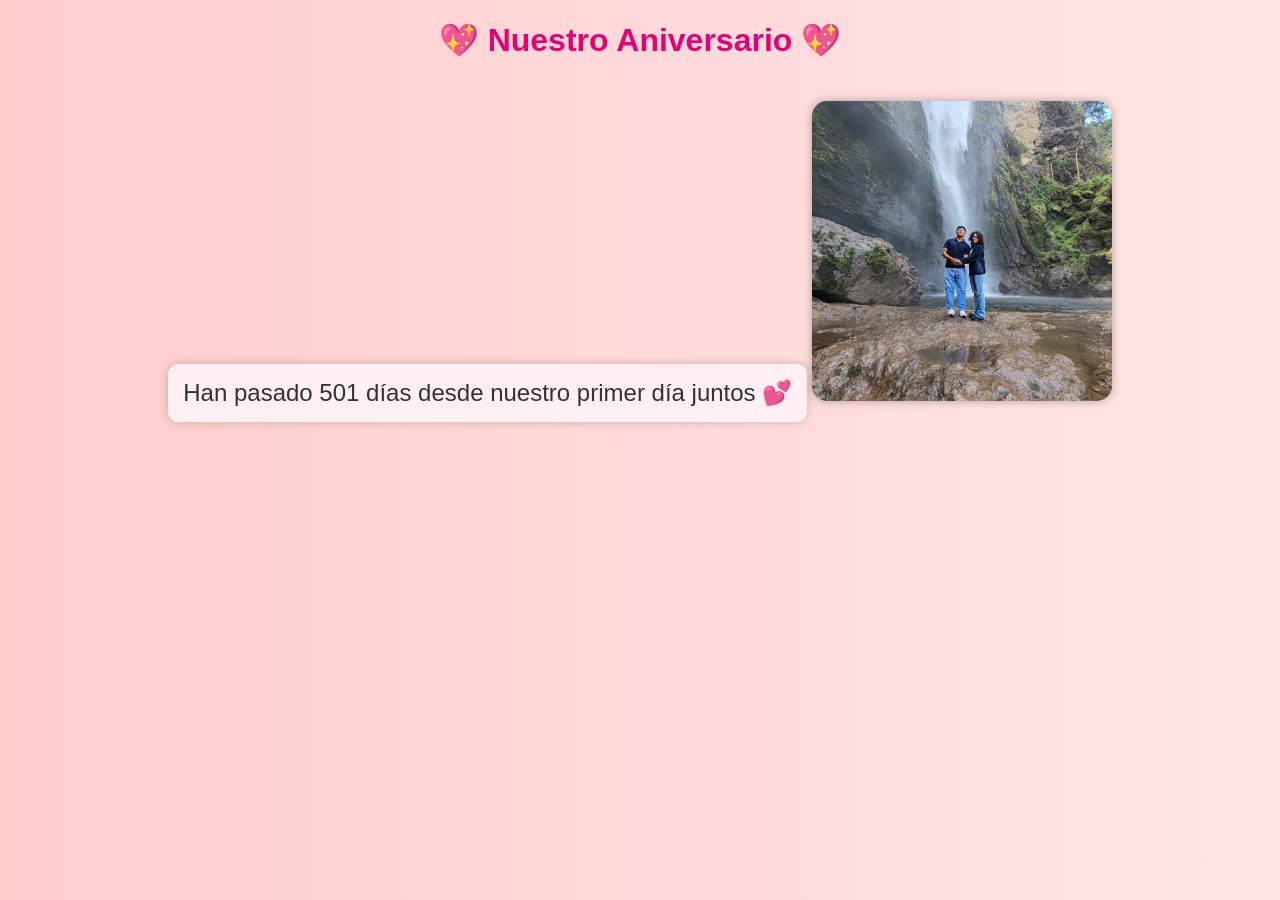
==== index2.html @ e00cb823 "Update index2.html" ====
<!DOCTYPE html>
<html lang="es">
<head>
    <meta charset="UTF-8">
    <title>Contador de Aniversario</title>
    <style>
        body {
            font-family: 'Arial', sans-serif;
            background: linear-gradient(to right, #ffcccc, #ffe6e6);
            text-align: center;
            color: #333;
        }
        h1 {
            color: #e60073;
        }
        #contador {
            font-size: 24px;
            margin-top: 20px;
            background: #fff0f5;
            padding: 15px;
            border-radius: 10px;
            display: inline-block;
            box-shadow: 0 0 10px rgba(0,0,0,0.2);
        }
    </style>
</head>
<body>
    <h1>💖 Nuestro Aniversario 💖</h1>
    <div id="contador"></div>
<img src="e1.jpg" alt="Nuestra foto juntos" width="300" style="margin-top:20px; border-radius:15px; box-shadow:0 0 10px rgba(0,0,0,0.3);">
    <script>
        // Cambia esta fecha por la de tu aniversari
        const fechaAniversario = new Date("2025-07-23"); 

        function actualizarContador() {
            const hoy = new Date();
            const diferencia = hoy - fechaAniversario;
            const dias = Math.floor(diferencia / (1000 * 60 * 60 * 24));
            document.getElementById("contador").innerHTML = 
                "Han pasado " + dias + " días desde nuestro primer día juntos 💕";
        }

        actualizarContador();
    </script>
</body>
</html>
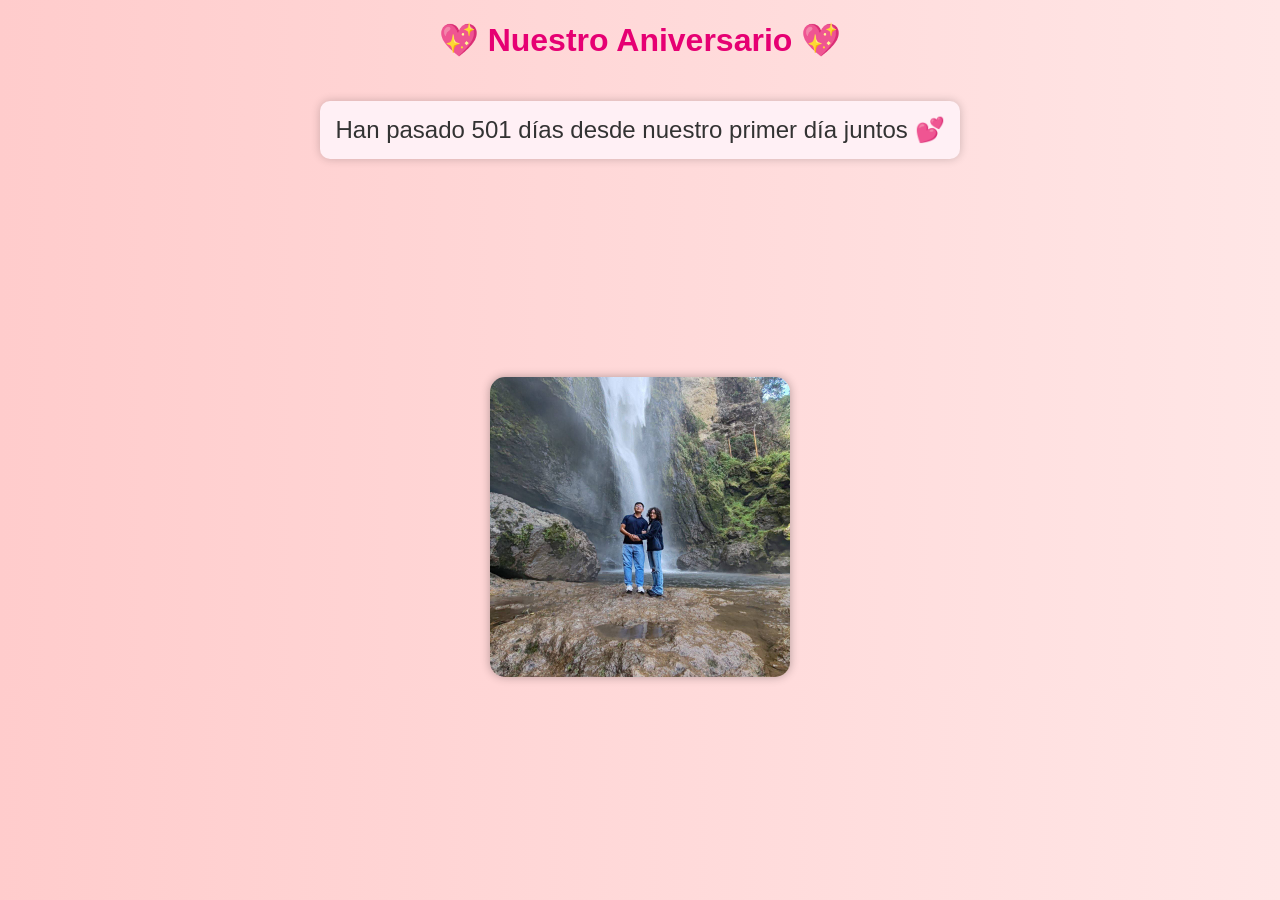
==== commit fff6f533: "Update index2.html" ====
--- a/index2.html
+++ b/index2.html
@@ -27,6 +27,7 @@
 <body>
     <h1>💖 Nuestro Aniversario 💖</h1>
     <div id="contador"></div>
+    <br>    <br>    <br>    <br>    <br>    <br>    <br>    <br>    <br>    <br>    <br>    <br>
 <img src="e1.jpg" alt="Nuestra foto juntos" width="300" style="margin-top:20px; border-radius:15px; box-shadow:0 0 10px rgba(0,0,0,0.3);">
     <script>
         // Cambia esta fecha por la de tu aniversari
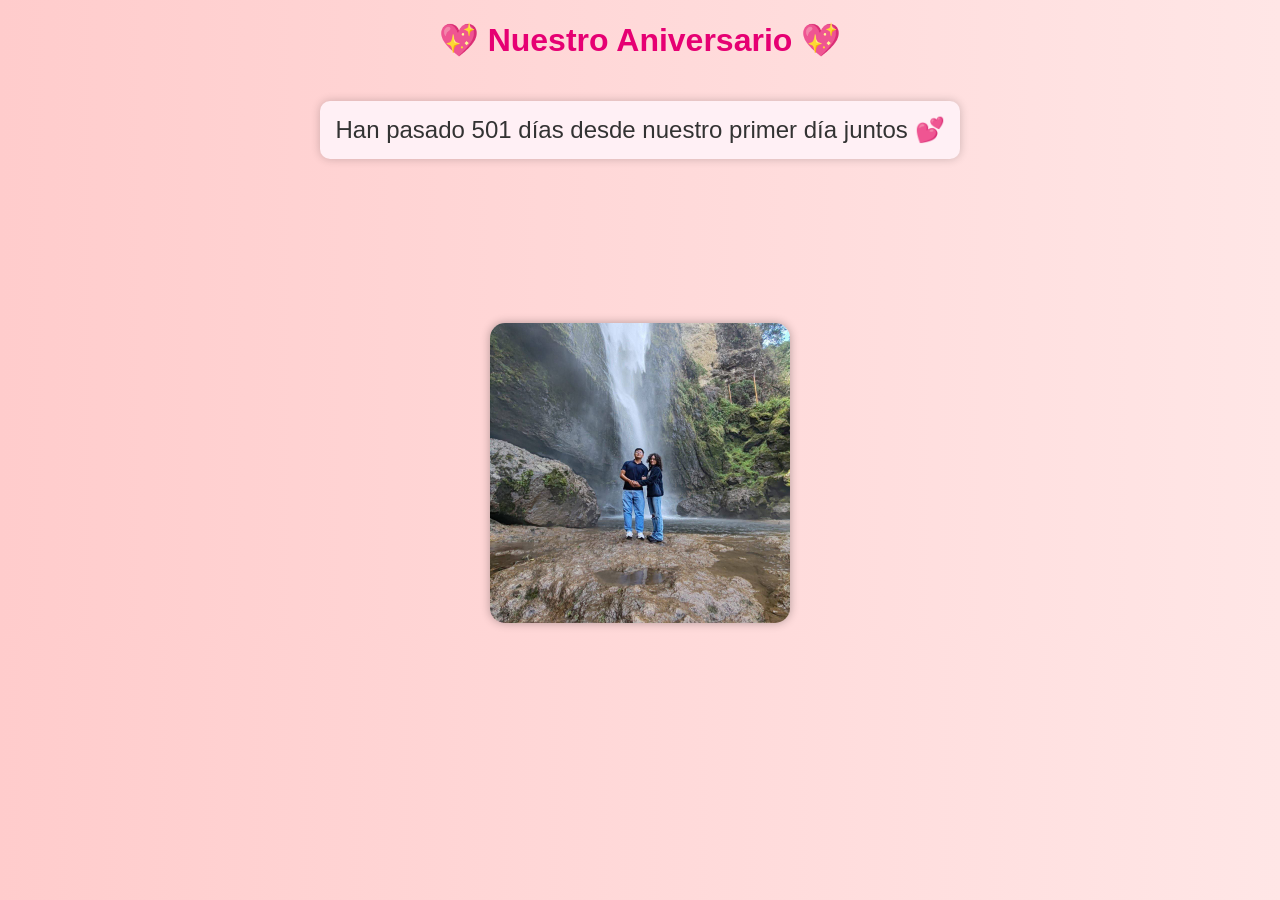
==== commit 717d30b6: "Clean up line breaks in index2.html Removed excessive line breaks for cleaner layout." ====
--- a/index2.html
+++ b/index2.html
@@ -27,7 +27,7 @@
 <body>
     <h1>💖 Nuestro Aniversario 💖</h1>
     <div id="contador"></div>
-    <br>    <br>    <br>    <br>    <br>    <br>    <br>    <br>    <br>    <br>    <br>    <br>
+    <br>    <br>    <br>    <br>    <br>    <br>    <br>    <br>    <br>
 <img src="e1.jpg" alt="Nuestra foto juntos" width="300" style="margin-top:20px; border-radius:15px; box-shadow:0 0 10px rgba(0,0,0,0.3);">
     <script>
         // Cambia esta fecha por la de tu aniversari
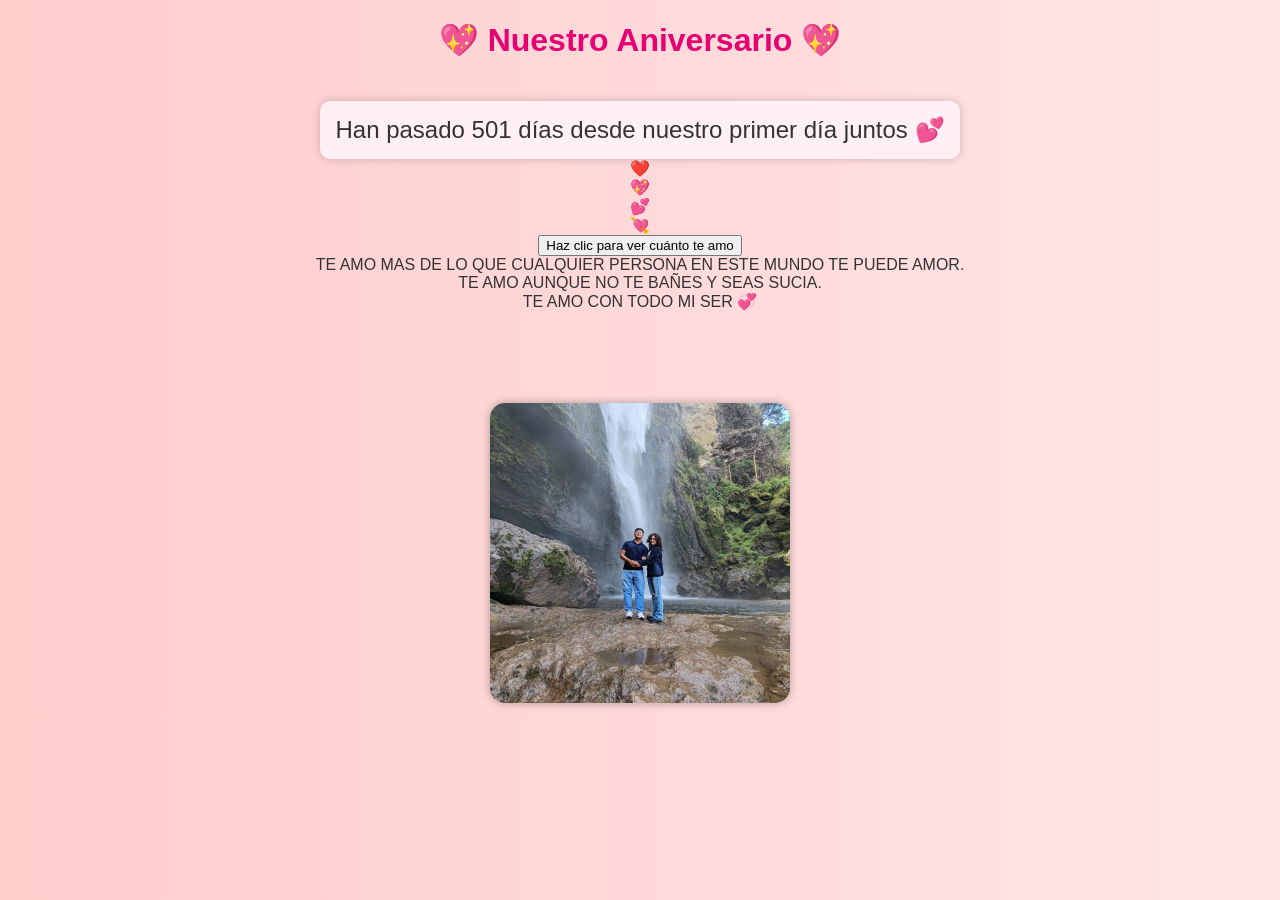
==== commit d1fdfb8d: "Update index2.html" ====
--- a/index2.html
+++ b/index2.html
@@ -27,9 +27,24 @@
 <body>
     <h1>💖 Nuestro Aniversario 💖</h1>
     <div id="contador"></div>
-    <br>    <br>    <br>    <br>    <br>    <br>    <br>    <br>    <br>
+      <!-- Corazones flotando -->
+  <div class="heart" style="left:20%;">❤️</div>
+  <div class="heart" style="left:40%;">💖</div>
+  <div class="heart" style="left:60%;">💕</div>
+  <div class="heart" style="left:80%;">💘</div>
+  
+  <!-- Botón interactivo -->
+  <button onclick="mostrarMensaje()">Haz clic para ver cuánto te amo</button>
+  <div id="mensaje">TE AMO MAS DE LO QUE CUALQUIER PERSONA EN ESTE MUNDO TE PUEDE AMOR. <br>
+TE AMO AUNQUE NO TE BAÑES Y SEAS SUCIA.<br>
+TE AMO CON TODO MI SER 💞</div>
+  
+    <br>    <br>    <br>    <br>   
 <img src="e1.jpg" alt="Nuestra foto juntos" width="300" style="margin-top:20px; border-radius:15px; box-shadow:0 0 10px rgba(0,0,0,0.3);">
     <script>
+        function mostrarMensaje() {
+      document.getElementById("mensaje").style.display = "block";
+    }
         // Cambia esta fecha por la de tu aniversari
         const fechaAniversario = new Date("2025-07-23"); 
 
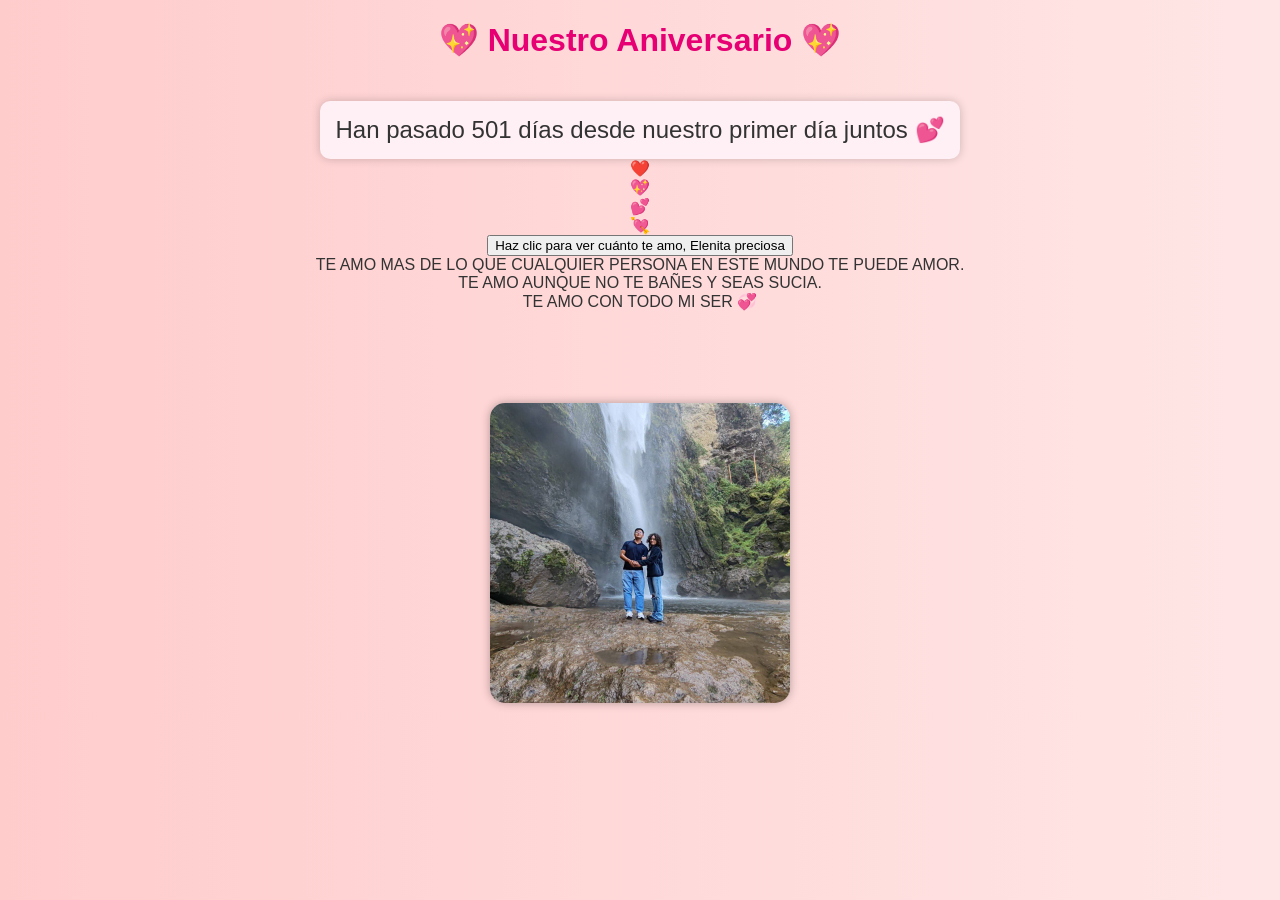
==== commit 45cd1cba: "Update button text to include a personal message" ====
--- a/index2.html
+++ b/index2.html
@@ -32,9 +32,8 @@
   <div class="heart" style="left:40%;">💖</div>
   <div class="heart" style="left:60%;">💕</div>
   <div class="heart" style="left:80%;">💘</div>
-  
   <!-- Botón interactivo -->
-  <button onclick="mostrarMensaje()">Haz clic para ver cuánto te amo</button>
+  <button onclick="mostrarMensaje()">Haz clic para ver cuánto te amo, Elenita preciosa</button>
   <div id="mensaje">TE AMO MAS DE LO QUE CUALQUIER PERSONA EN ESTE MUNDO TE PUEDE AMOR. <br>
 TE AMO AUNQUE NO TE BAÑES Y SEAS SUCIA.<br>
 TE AMO CON TODO MI SER 💞</div>
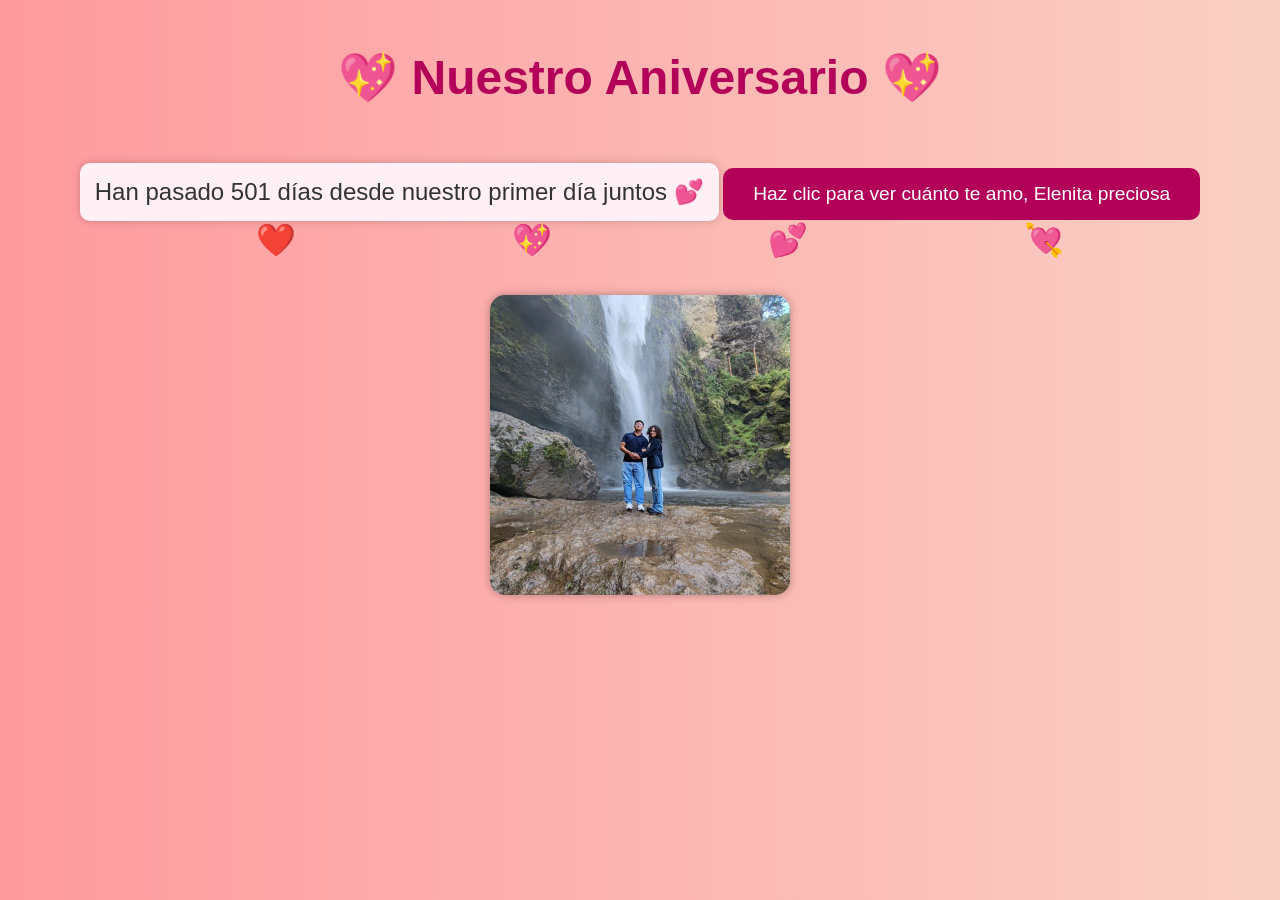
==== commit 74996970: "Revamp styles in index2.html for anniversary counter Updated styles for the anniversary counter page" ====
--- a/index2.html
+++ b/index2.html
@@ -4,15 +4,48 @@
     <meta charset="UTF-8">
     <title>Contador de Aniversario</title>
     <style>
-        body {
-            font-family: 'Arial', sans-serif;
-            background: linear-gradient(to right, #ffcccc, #ffe6e6);
-            text-align: center;
-            color: #333;
-        }
-        h1 {
-            color: #e60073;
-        }
+body {
+      background: linear-gradient(to right, #ff9a9e, #fad0c4);
+      font-family: 'Arial', sans-serif;
+      text-align: center;
+      color: #333;
+      overflow: hidden;
+    }
+    h1 {
+      margin-top: 50px;
+      font-size: 3em;
+      color: #b30059;
+    }
+    p {
+      font-size: 1.5em;
+      margin: 20px;
+    }
+    .heart {
+      position: absolute;
+      font-size: 2em;
+      color: red;
+      animation: float 6s infinite;
+    }
+    @keyframes float {
+      0% { transform: translateY(0); opacity: 1; }
+      100% { transform: translateY(-600px); opacity: 0; }
+    }
+    button {
+      background-color: #b30059;
+      color: white;
+      border: none;
+      padding: 15px 30px;
+      font-size: 1.2em;
+      cursor: pointer;
+      border-radius: 10px;
+      margin-top: 30px;
+    }
+    #mensaje {
+      display: none;
+      font-size: 1.5em;
+      margin-top: 20px;
+      color: #b30059;
+    }
         #contador {
             font-size: 24px;
             margin-top: 20px;
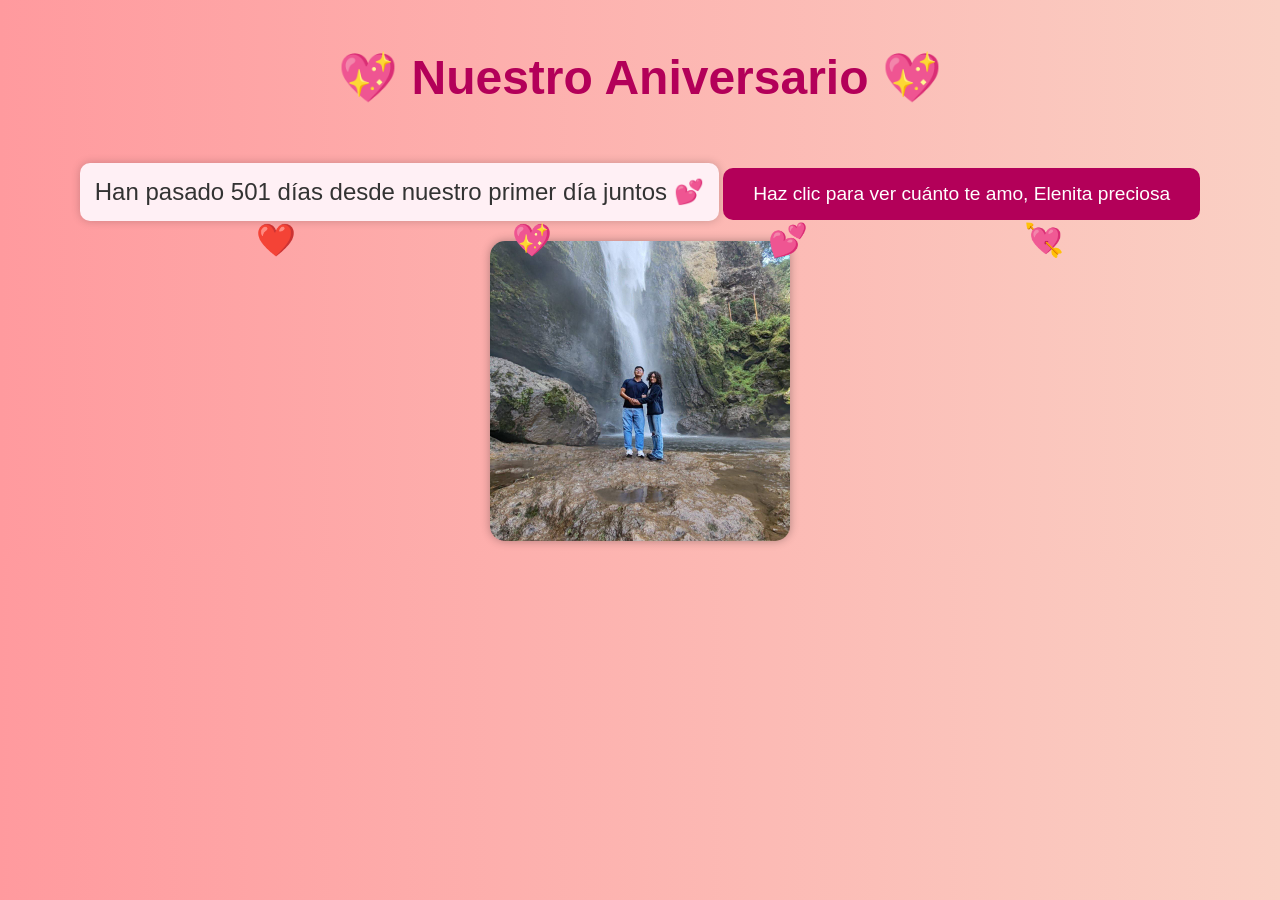
==== commit bfbdf20d: "Update index2.html" ====
--- a/index2.html
+++ b/index2.html
@@ -71,7 +71,7 @@
 TE AMO AUNQUE NO TE BAÑES Y SEAS SUCIA.<br>
 TE AMO CON TODO MI SER 💞</div>
   
-    <br>    <br>    <br>    <br>   
+    <br> 
 <img src="e1.jpg" alt="Nuestra foto juntos" width="300" style="margin-top:20px; border-radius:15px; box-shadow:0 0 10px rgba(0,0,0,0.3);">
     <script>
         function mostrarMensaje() {
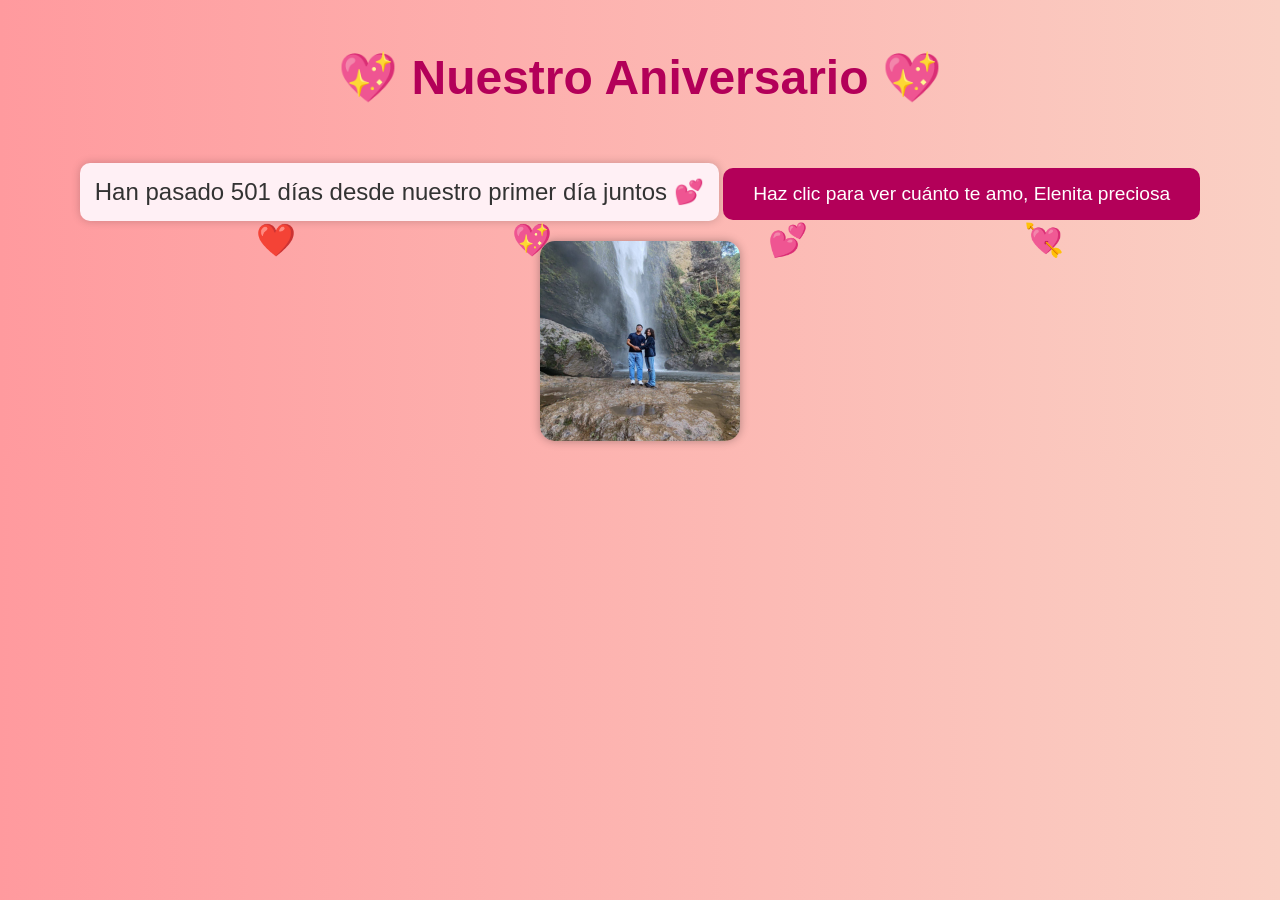
==== commit 42f11ec8: "Resize image in index2.html" ====
--- a/index2.html
+++ b/index2.html
@@ -72,7 +72,7 @@
 TE AMO CON TODO MI SER 💞</div>
   
     <br> 
-<img src="e1.jpg" alt="Nuestra foto juntos" width="300" style="margin-top:20px; border-radius:15px; box-shadow:0 0 10px rgba(0,0,0,0.3);">
+<img src="e1.jpg" alt="Nuestra foto juntos" width="200" style="margin-top:20px; border-radius:15px; box-shadow:0 0 10px rgba(0,0,0,0.3);">
     <script>
         function mostrarMensaje() {
       document.getElementById("mensaje").style.display = "block";
